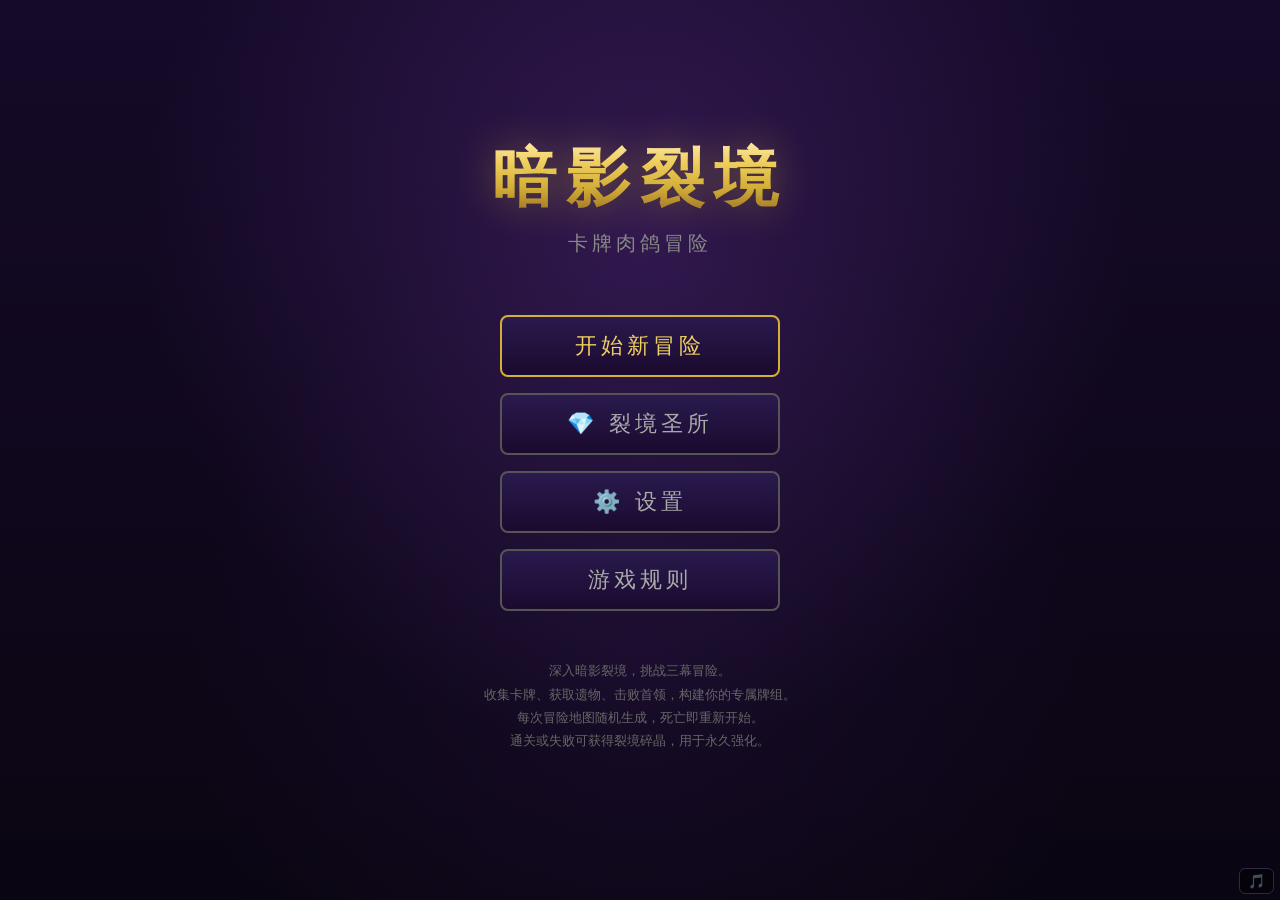
==== index.html @ ceae53a8 "大型扩展：3新英雄+体系卡+16遗物+模式系统+手机横屏+Seedream立绘+SeedAudio BGM - 新增3英雄：盗贼(致命药膏)/德鲁伊(野性印记)/萨满(图腾召唤)，各含起始卡组+专属卡" ====
<!DOCTYPE html>

<html lang="zh-CN">

<head>

<meta charset="UTF-8">

<meta name="viewport" content="width=device-width, initial-scale=1.0, maximum-scale=1.0, user-scalable=no, viewport-fit=cover">

<meta http-equiv="Cache-Control" content="no-cache, no-store, must-revalidate">

<meta http-equiv="Pragma" content="no-cache">

<meta name="description" content="暗影裂境 - 一款基于浏览器的卡牌肉鸽冒险游戏">

<title>暗影裂境 - 卡牌肉鸽冒险</title>

<link rel="stylesheet" href="css/style.css">

</head>

<body>

<div id="game">

  <!-- MENU SCREEN -->

  <div id="screen-menu" class="screen active">

    <div class="menu-title">暗影裂境</div>

    <div class="menu-subtitle">卡牌肉鸽冒险</div>

    <div id="menu-continue-btn" class="menu-btn" style="display:none;" onclick="continueRun()">继续冒险</div>

    <div class="menu-btn" onclick="startNewRun()">开始新冒险</div>

    <div class="menu-btn secondary" onclick="showMetaShop()">💎 裂境圣所</div>

    <div class="menu-btn secondary" onclick="showSettings()">⚙️ 设置</div>

    <div class="menu-btn secondary" onclick="showRules()">游戏规则</div>

    <div class="menu-info">

      深入暗影裂境，挑战三幕冒险。<br>

      收集卡牌、获取遗物、击败首领，构建你的专属牌组。<br>

      每次冒险地图随机生成，死亡即重新开始。<br>

      通关或失败可获得裂境碎晶，用于永久强化。

    </div>

    <div id="menu-stats" style="font-size:11px;color:#555;margin-top:12px;"></div>

  </div>



  <!-- CLASS SELECTION SCREEN -->

  <div id="screen-class-select" class="screen">

    <div class="menu-title class-select-title">选择你的英雄</div>

    <div class="menu-subtitle class-select-subtitle">每个职业拥有专属卡组、技能和卡牌池</div>

    <div class="difficulty-select">

      <span style="color:#888;font-size:13px;margin-right:8px;">难度:</span>

      <div class="difficulty-btn" data-diff="easy" onclick="selectDifficulty('easy')">😊 简单</div>

      <div class="difficulty-btn active" data-diff="normal" onclick="selectDifficulty('normal')">⚔️ 普通</div>

      <div class="difficulty-btn" data-diff="hard" onclick="selectDifficulty('hard')">💀 困难</div>

    </div>

    <div class="difficulty-select" style="margin-top:10px;">

      <span style="color:#888;font-size:13px;margin-right:8px;">模式:</span>

      <div class="difficulty-btn active" data-mode="standard" onclick="selectMode('standard')">🗺️ 标准</div>

      <div class="difficulty-btn" data-mode="endless" onclick="selectMode('endless')">♾️ 无限</div>

      <div class="difficulty-btn" data-mode="sprint" onclick="selectMode('sprint')">⚡ 极速</div>

    </div>

    <div class="class-select-hint">点击职业卡片开始冒险 →</div>

    <div class="class-cards" id="class-cards-container"></div>

    <div class="menu-btn secondary class-select-back" onclick="showScreen('menu')">返回</div>

  </div>



  <!-- MAP SCREEN -->

  <div id="screen-map" class="screen">

    <div class="map-header">

      <div class="map-title" id="map-act-title">第一幕 · 黑暗森林</div>

      <div class="map-stats">

        <div class="map-stat"><span class="icon">❤️</span><span id="map-hp">30/30</span></div>

        <div class="map-stat"><span class="icon">💰</span><span id="map-gold">0</span></div>

        <div class="map-stat"><span class="icon">🃏</span><span id="map-deck">10</span></div>

        <div class="map-stat relic-bar" id="map-relics"></div>

        <div class="menu-btn secondary" style="width:auto;padding:6px 16px;font-size:13px;margin:0;" onclick="viewDeck()">查看牌组</div>

      </div>

    </div>

    <div class="map-container scrollable" id="map-nodes"></div>

  </div>



  <!-- BATTLE SCREEN -->

  <div id="screen-battle" class="screen" onclick="cancelTargeting(event)">

    <div class="battle-top">

      <div class="enemy-area">

        <div class="enemy-info">

          <div class="enemy-portrait" id="enemy-portrait">👹</div>

          <div>

            <div class="enemy-name" id="enemy-name">敌人</div>

            <div class="hp-bar"><div class="hp-fill" id="enemy-hp-fill" style="width:100%"></div><div class="hp-text" id="enemy-hp-text">30/30</div></div>

            <div class="armor-display" id="enemy-armor"></div>

          </div>

        </div>

        <div class="enemy-extra-info">

          <span class="enemy-info-badge" id="enemy-hand-count">🃏 0</span>

          <span class="enemy-info-badge enemy-mana-badge" id="enemy-mana-display">💎 0/0</span>

          <span class="enemy-info-badge enemy-skill-badge" id="enemy-skill-display">⚔️</span>

        </div>

      </div>

      <div style="text-align:right;font-size:13px;color:#aaa;">

        <div id="battle-turn-info">第 1 回合 - 你的回合</div>

        <div id="enemy-intent"></div>

        <div style="margin-top:5px;">

          <button id="stats-toggle" class="battle-ctrl-btn" onclick="toggleBattleStats()">📊 统计</button>
          <button id="ff-toggle" class="battle-ctrl-btn" onclick="toggleFastForward()">⏩ 快进</button>
          <button id="surrender-btn" class="battle-ctrl-btn surrender-btn" onclick="surrenderBattle()">🏳️ 投降</button>

        </div>

        <div id="battle-stats-panel" style="display:none;margin-top:6px;text-align:left;background:rgba(0,0,0,.55);border:1px solid #444;border-radius:8px;padding:8px 12px;font-size:12px;line-height:1.9;color:#ddd;min-width:180px;">

          <div>⚔️ 造成伤害：<b id="stat-dmg-dealt">0</b></div>

          <div>💥 受到伤害：<b id="stat-dmg-taken">0</b></div>

          <div>🃏 打出卡牌：<b id="stat-cards">0</b></div>

          <div>✨ 施放法术：<b id="stat-spells">0</b></div>

          <div>💀 击杀随从：<b id="stat-kills">0</b></div>

        </div>

      </div>

    </div>



    <div class="battle-field">

      <div class="field-row">

        <div class="enemy-minion-area" id="enemy-minions"></div>

      </div>

      <div class="battle-center">

        <button class="end-turn-btn" id="end-turn-btn" onclick="endTurn()">结束回合</button>

      </div>

      <div class="field-row">

        <div class="player-minion-area" id="player-minions"></div>

      </div>

    </div>



    <div class="player-area">

      <div class="player-info">

        <div class="player-portrait" id="player-portrait">🧙</div>

        <div>

          <div class="hp-bar"><div class="hp-fill" id="player-hp-fill" style="width:100%"></div><div class="hp-text" id="player-hp-text">30/30</div></div>

          <div class="armor-display" id="player-armor"></div>

          <div class="weapon-display" id="player-weapon"></div>

        </div>

        <div class="hero-power" id="hero-power" onclick="useHeroPower()" title="英雄技能">⚡</div>

      </div>

      <div class="mana-bar" id="mana-bar"></div>

      <div class="deck-info">

        <div class="deck-pile" onclick="viewDrawPile()"><span class="deck-pile-icon">📚</span><span id="deck-count">0</span></div>

        <div class="deck-pile" onclick="viewDiscardPile()"><span class="deck-pile-icon">🗑️</span><span id="discard-count">0</span></div>

      </div>

    </div>



    <div class="hand-area" id="hand-area"></div>

    <div class="battle-log-toggle" id="battle-log-toggle" onclick="toggleBattleLog()"><span id="log-toggle-text">📜 收起日志</span></div>

    <div class="battle-log scrollable" id="battle-log"></div>

  </div>



  <!-- OVERLAY: REWARD -->

  <div id="overlay-reward" class="overlay">

    <div class="overlay-title" id="reward-title">胜利！选择一张卡牌</div>

    <div class="reward-cards" id="reward-cards"></div>

    <div style="display:flex;gap:15px;">

      <button class="overlay-btn green" onclick="skipReward()">跳过</button>

    </div>

  </div>



  <!-- OVERLAY: SHOP -->

  <div id="overlay-shop" class="overlay">

    <div class="overlay-title">商店</div>

    <div class="shop-layout" id="shop-content"></div>

    <button class="overlay-btn" onclick="closeShop()">离开</button>

  </div>



  <!-- OVERLAY: EVENT -->

  <div id="overlay-event" class="overlay">

    <div class="overlay-title" id="event-title">事件</div>

    <div class="event-body">

      <div class="event-text" id="event-text"></div>

      <div class="event-choices" id="event-choices"></div>

    </div>

  </div>



  <!-- OVERLAY: REST -->

  <div id="overlay-rest" class="overlay">

    <div class="overlay-title">酒馆</div>

    <div style="display:flex;gap:20px;margin-top:20px;flex-wrap:wrap;justify-content:center;">

      <div class="tavern-option" onclick="restHeal()">

        <div style="font-size:48px;">🛏️</div>

        <div style="color:var(--green);font-size:14px;margin-top:8px;">恢复30%生命</div>

      </div>

      <div class="tavern-option" onclick="restUpgrade()">

        <div style="font-size:48px;">⬆️</div>

        <div style="color:var(--gold);font-size:14px;margin-top:8px;">升级一张卡牌</div>

      </div>

      <div class="tavern-option" onclick="restDeleteCard()">

        <div style="font-size:48px;">🗑️</div>

        <div style="color:#ff8866;font-size:14px;margin-top:8px;">删除一张卡牌</div>

      </div>

      <div class="tavern-option" onclick="restChangePower()">

        <div style="font-size:48px;">🔄</div>

        <div style="color:#88ccff;font-size:14px;margin-top:8px;">更换英雄技能</div>

      </div>

    </div>

    <button class="overlay-btn" onclick="closeRest()">离开</button>

  </div>



  <!-- OVERLAY: CARD REWARD (treasure) -->

  <div id="overlay-treasure" class="overlay">

    <div class="overlay-title">宝箱</div>

    <div class="reward-cards" id="treasure-cards"></div>

    <button class="overlay-btn green" onclick="closeTreasure()">收下</button>

  </div>



  <!-- OVERLAY: UPGRADE -->

  <div id="overlay-upgrade" class="overlay">

    <div class="overlay-title">选择要升级的卡牌</div>

    <div id="upgrade-cards" style="display:flex;gap:10px;flex-wrap:wrap;justify-content:center;max-width:800px;"></div>

  </div>



  <!-- OVERLAY: DELETE CARD -->

  <div id="overlay-delete" class="overlay">

    <div class="overlay-title">选择要删除的卡牌</div>

    <div id="delete-cards" style="display:flex;gap:10px;flex-wrap:wrap;justify-content:center;max-width:800px;max-height:55vh;overflow-y:auto;padding:10px;"></div>

    <button class="overlay-btn" onclick="cancelDelete()">取消</button>

  </div>



  <!-- OVERLAY: CHANGE POWER -->

  <div id="overlay-power" class="overlay">

    <div class="overlay-title">选择新的英雄技能</div>

    <div id="power-choices" style="display:flex;gap:20px;flex-wrap:wrap;justify-content:center;max-width:700px;"></div>

    <button class="overlay-btn" onclick="cancelChangePower()">取消</button>

  </div>



  <!-- OVERLAY: DECK VIEW -->

  <div id="overlay-deck" class="overlay">

    <div class="overlay-title" id="deck-view-title">你的牌组</div>

    <div id="deck-view-content" style="display:flex;gap:10px;flex-wrap:wrap;justify-content:center;max-width:900px;max-height:60vh;overflow-y:auto;padding:10px;"></div>

    <button class="overlay-btn" onclick="closeDeckView()">返回</button>

  </div>



  <!-- OVERLAY: SURRENDER CONFIRM -->
  <div id="overlay-surrender" class="overlay">
    <div class="overlay-content" style="max-width:340px;text-align:center;">
      <div style="font-size:32px;margin-bottom:10px;">🏳️</div>
      <div style="font-size:18px;font-weight:bold;margin-bottom:8px;">确认投降？</div>
      <div style="font-size:13px;color:#aaa;margin-bottom:16px;line-height:1.6;">投降将结束本次冒险，<br>你将获得部分裂境碎晶作为奖励。</div>
      <div style="display:flex;gap:10px;justify-content:center;">
        <button class="overlay-btn" style="flex:1;padding:10px;" onclick="hideOverlay('overlay-surrender')">取消</button>
        <button class="overlay-btn green" style="flex:1;padding:10px;background:#c0392b;" onclick="confirmSurrender()">确认投降</button>
      </div>
    </div>
  </div>

  <!-- OVERLAY: GAME OVER -->

  <div id="overlay-gameover" class="overlay">

    <div class="overlay-title" style="color:var(--red);">你失败了</div>

    <div id="gameover-info" style="font-size:15px;color:#aaa;margin-bottom:20px;"></div>

    <button class="overlay-btn" onclick="returnToMenu()">返回主菜单</button>

  </div>



  <!-- OVERLAY: VICTORY -->

  <div id="overlay-victory" class="overlay">

    <div class="overlay-title" style="color:var(--gold);">胜利！</div>

    <div id="victory-info" style="font-size:16px;color:#aaa;margin-bottom:20px;">你征服了暗影裂境！</div>

    <button class="overlay-btn green" onclick="returnToMenu()">返回主菜单</button>

  </div>



  <!-- OVERLAY: RULES -->

  <div id="overlay-rules" class="overlay">

    <div class="overlay-title">游戏规则</div>

    <div style="max-width:600px;font-size:14px;line-height:1.8;color:#ccc;padding:20px;">

      <b style="color:var(--gold);">基本玩法</b><br>

      每回合获得法力水晶（第1回合1个，每回合+1，上限10）。使用法力打出卡牌。<br><br>

      <b style="color:var(--gold);">卡牌类型</b><br>

      <b>随从</b>：有攻击力和生命值，打出后下回合可攻击。<br>

      <b>法术</b>：立即产生效果（伤害、治疗、抽牌等）。<br>

      <b>武器</b>：装备后英雄可攻击，有耐久度。<br><br>

      <b style="color:var(--gold);">战斗</b><br>

      随从可攻击敌方随从或敌方英雄。有嘲讽时必须先攻击嘲讽随从。<br>

      冲锋随从打出即可攻击。圣盾抵消一次伤害。亡语在随从死亡时触发。<br><br>

      <b style="color:var(--gold);">高级机制</b><br>

      <b>⚡进化</b>：随从头上的金色按钮，点击+2/+2并触发进化效果，每场限2次。<br>

      <b>💫复生</b>：被击败后以部分生命复活一次。<br>

      <b>🔍发现</b>：从3张候选中选择1张加入手牌。<br>

      <b>🔁回响</b>：打出后回手，本回合可再打一次。<br>

      <b>⛓️连锁</b>：本回合第N张打出时触发额外效果。<br>

      <b>📈魔力增幅</b>：每用一张法术，此牌费用-1。<br><br>

      <b style="color:var(--gold);">冒险模式</b><br>

      三幕冒险，每幕有随机分支路径。节点类型：普通战斗、精英战、商店、事件、休息、宝箱、首领。<br>

      击败敌人获得卡牌奖励和金币。商店购买卡牌和遗物。遗物提供被动加成。<br>

      生命值不会在战斗间完全恢复，合理规划路线！<br><br>

      <b style="color:var(--gold);">开局祝福</b><br>

      选择职业后，从3个随机祝福中选1个（金币、生命、遗物、卡牌等）。<br><br>

      <b style="color:var(--gold);">裂境圣所（局外肉鸽）</b><br>

      每次冒险结束（胜利或失败）都会获得裂境碎晶。<br>

      在主菜单进入裂境圣所，用碎晶购买永久升级：生命强化、初始金币、初始护甲、先手抽牌、初始遗物、法力涌动、英雄觉醒等。<br>

      升级在每次新冒险中自动生效！<br><br>

      <b style="color:var(--gold);">背景音乐</b><br>

      点击左上角🎵按钮开关背景音乐。

    </div>

    <button class="overlay-btn" onclick="closeRules()">返回</button>

  </div>



  <!-- OVERLAY: SETTINGS -->

  <div id="overlay-settings" class="overlay">

    <div class="overlay-title">设置</div>

    <div style="display:flex;flex-direction:column;align-items:center;min-width:300px;">

      <div class="settings-row">

        <div>

          <div class="settings-label">🎵 背景音乐</div>

          <div class="settings-desc">开启或关闭背景音乐</div>

        </div>

        <div class="settings-toggle" id="setting-music" onclick="toggleSetting('music')"></div>

      </div>

      <div class="settings-row">

        <div>

          <div class="settings-label">🔊 音效</div>

          <div class="settings-desc">按钮和战斗音效</div>

        </div>

        <div class="settings-toggle" id="setting-sfx" onclick="toggleSetting('sfx')"></div>

      </div>

      <div class="settings-row">

        <div>

          <div class="settings-label">✨ 战斗动画</div>

          <div class="settings-desc">显示攻击和法术动画</div>

        </div>

        <div class="settings-toggle on" id="setting-animations" onclick="toggleSetting('animations')"></div>

      </div>

      <div class="settings-row">

        <div>

          <div class="settings-label">💬 自动战斗日志</div>

          <div class="settings-desc">战斗时自动展开日志</div>

        </div>

        <div class="settings-toggle" id="setting-autolog" onclick="toggleSetting('autolog')"></div>

      </div>

      <div class="settings-row">

        <div>

          <div class="settings-label">🔄 重置进度</div>

          <div class="settings-desc">清除所有局外进度和碎晶</div>

        </div>

        <button class="overlay-btn" style="padding:4px 12px;font-size:12px;min-height:28px;background:#c0303a;border-color:#c0303a;" onclick="resetMetaProgress()">重置</button>

      </div>

      <div class="settings-row">

        <div>

          <div class="settings-label">📖 新手教程</div>

          <div class="settings-desc">重新查看游戏操作指南</div>

        </div>

        <button class="overlay-btn" style="padding:4px 12px;font-size:12px;min-height:28px;" onclick="closeSettings(); showTutorial()">查看</button>

      </div>

      <div style="margin-top:16px;padding:10px;background:rgba(0,0,0,0.3);border-radius:8px;font-size:12px;color:#888;line-height:1.6;">

        <div style="color:var(--gold);margin-bottom:4px;">操作提示</div>

        <div>· 长按/右键卡牌或随从 → 查看详情</div>

        <div>· 点击遗物图标 → 查看遗物效果</div>

        <div>· 📚 查看抽牌堆 · 🗑️ 查看弃牌堆</div>

      </div>

    </div>

    <button class="overlay-btn" onclick="closeSettings()">返回</button>

  </div>



  <div id="card-tooltip" class="card-tooltip"></div>



  <!-- OVERLAY: INITIAL REWARD (开局奖励) -->

  <div id="overlay-initial-reward" class="overlay">

    <div class="overlay-title">开局祝福</div>

    <div style="font-size:14px;color:#aaa;margin-bottom:16px;">冒险开始前，选择一份祝福</div>

    <div id="initial-reward-choices" style="display:flex;gap:16px;flex-wrap:wrap;justify-content:center;max-width:800px;"></div>

  </div>



  <!-- OVERLAY: META SHOP (局外肉鸽) -->

  <div id="overlay-meta-shop" class="overlay">

    <div class="overlay-title">裂境圣所</div>

    <div style="display:flex;align-items:center;gap:12px;margin-bottom:16px;">

      <span style="font-size:18px;">💎</span>

      <span style="color:var(--gold);font-size:18px;font-weight:bold;" id="meta-shards">0</span>

      <span style="color:#888;font-size:13px;">裂境碎晶</span>

    </div>

    <div id="meta-upgrades" style="display:flex;flex-direction:column;gap:10px;max-width:600px;max-height:55vh;overflow-y:auto;padding:10px;"></div>

    <button class="overlay-btn" onclick="closeMetaShop()">返回</button>

  </div>



  <!-- Music toggle button -->

  <div id="music-toggle" onclick="toggleMusic()" style="position:fixed;bottom:6px;right:6px;z-index:200;cursor:pointer;background:rgba(0,0,0,0.6);border:1px solid var(--border);border-radius:6px;padding:4px 8px;font-size:14px;color:#ffd700;touch-action:manipulation;opacity:0.7;transition:opacity 0.2s;" onmouseenter="this.style.opacity=1" onmouseleave="this.style.opacity=0.7">🎵</div>



  <!-- Card detail popup -->

  <div id="card-detail-overlay" class="overlay" style="z-index:400;" onclick="closeCardDetail(event)">

    <div id="card-detail-content" style="background:#1a1a2e;border:1px solid var(--gold);border-radius:10px;padding:20px;max-width:340px;max-height:80vh;overflow-y:auto;cursor:default;" onclick="event.stopPropagation()">

      <div id="card-detail-inner"></div>

      <button class="overlay-btn" style="margin-top:12px;" onclick="closeCardDetail()">关闭</button>

    </div>

  </div>



  <!-- Tutorial overlay -->

  <div id="overlay-tutorial" class="overlay" style="z-index:450;">

    <div style="background:#1a1a2e;border:1px solid var(--gold);border-radius:12px;padding:24px;max-width:480px;text-align:center;">

      <div id="tutorial-step-indicator" style="font-size:12px;color:#666;margin-bottom:8px;"></div>

      <div id="tutorial-icon" style="font-size:48px;margin-bottom:12px;"></div>

      <div id="tutorial-title" style="font-size:18px;color:var(--gold);font-weight:bold;margin-bottom:10px;"></div>

      <div id="tutorial-text" style="font-size:14px;color:#ccc;line-height:1.7;margin-bottom:20px;white-space:pre-line;"></div>

      <div style="display:flex;gap:10px;justify-content:center;">

        <button class="overlay-btn" style="background:#333;border-color:#555;font-size:13px;padding:6px 16px;min-height:36px;" onclick="skipTutorial()">跳过教程</button>

        <button class="overlay-btn green" id="tutorial-next-btn" style="font-size:13px;padding:6px 20px;min-height:36px;" onclick="nextTutorialStep()">下一步</button>

      </div>

    </div>

  </div>

</div>



<script src="js/data.js"></script>

<script src="js/state.js"></script>

<script src="js/render-ui.js"></script>

<script src="js/battle.js"></script>

<script src="js/mechanics.js"></script>

<script src="js/enemy-ai.js"></script>

<script src="js/render-battle.js"></script>

<script src="js/targeting.js"></script>

<script src="js/battle-misc.js"></script>

<script src="js/shop.js"></script>

<script src="js/events.js"></script>

<script src="js/meta.js"></script>

</body>

</html>
---- css/style.css ----
* { margin: 0; padding: 0; box-sizing: border-box; }

:root {

  --gold: #d4af37;

  --gold-light: #f0d060;

  --dark-bg: #0a0a12;

  --card-bg: #1a1a2e;

  --purple: #5b2c8e;

  --red: #c0392b;

  --blue: #2980b9;

  --green: #27ae60;

  --orange: #e67e22;

  --border: #3a3a5c;

  --mana: #3080ff;

  --hp: #e02020;

}

html {

  width: 100%;

  height: 100%;

  height: 100dvh;

  overflow: hidden;

  -webkit-text-size-adjust: 100%;

  -webkit-tap-highlight-color: transparent;

}

body {

  background: radial-gradient(ellipse at center, #1a0a2e 0%, #0a0a12 70%);

  color: #e0e0e0;

  font-family: 'Microsoft YaHei', 'Segoe UI', sans-serif;

  margin: 0;

  padding: 0;

  width: 100%;

  height: 100%;

  height: 100dvh;

  -webkit-tap-highlight-color: transparent;

  -webkit-touch-callout: none;

  overflow: hidden;

  position: fixed;

  top: 0;

  left: 0;

  right: 0;

  bottom: 0;

}

#game {

  position: relative;

  width: 100%;

  height: 100%;

  height: 100dvh;

  overflow: hidden;

}

.screen {

  position: absolute;

  top: 0;

  left: 0;

  width: 100%;

  height: 100%;

  height: 100dvh;

  display: none;

  overflow-y: auto;

  overflow-x: hidden;

  -webkit-overflow-scrolling: touch;

  touch-action: pan-y;

  -webkit-transform: translateZ(0);

  transform: translateZ(0);

}

.screen.active { display: block; }



/* Screens that use flex layout */

#screen-menu { display: none; flex-direction: column; justify-content: center; align-items: center; overflow: hidden; }

#screen-menu.active { display: flex; }

#screen-battle { display: none; flex-direction: column; overflow: hidden; }

#screen-battle.active { display: flex; }

#screen-map { display: none; flex-direction: column; overflow: hidden; }

#screen-map.active { display: flex; }



/* Clickable elements - ensure they work on mobile */

.class-card, .menu-btn, .map-node, .overlay-btn, .deck-pile, .hero-power,

.end-turn-btn, .shop-buy-btn, .event-choice-btn, .tavern-option, .reward-type-card,

.card, .minion, .player-portrait, .enemy-portrait {

  cursor: pointer;

  -webkit-tap-highlight-color: rgba(212,175,55,0.2);

  touch-action: manipulation;

}



/* === MAIN MENU === */

#screen-menu {

  justify-content: center; align-items: center;

  background:
    linear-gradient(rgba(10,5,18,0.72), rgba(10,5,18,0.88)),
    url('assets/title-bg.jpg') center/cover no-repeat,
    radial-gradient(ellipse at 50% 30%, #2a1050 0%, #0a0a12 60%);

}

.menu-title {

  font-size: 64px; font-weight: bold; text-align: center;

  background: linear-gradient(180deg, var(--gold-light), var(--gold), #8a6020);

  -webkit-background-clip: text; -webkit-text-fill-color: transparent;

  text-shadow: 0 0 40px rgba(212,175,55,0.3);

  margin-bottom: 8px; letter-spacing: 8px;

}

.menu-subtitle { font-size: 20px; color: #888; text-align: center; margin-bottom: 50px; letter-spacing: 4px; }

.menu-btn {

  padding: 14px 60px; font-size: 22px; cursor: pointer;

  background: linear-gradient(180deg, #2a1a4e, #1a0a2e);

  border: 2px solid var(--gold); color: var(--gold-light);

  border-radius: 8px; margin: 8px auto; width: 280px; text-align: center;

  transition: all 0.2s; letter-spacing: 4px;

}

.menu-btn:hover { background: linear-gradient(180deg, #3a2a6e, #2a1a4e); box-shadow: 0 0 20px rgba(212,175,55,0.4); transform: translateY(-2px); }

.menu-btn.secondary { border-color: #555; color: #aaa; }

.menu-info { margin-top: 40px; color: #666; font-size: 13px; text-align: center; max-width: 500px; line-height: 1.8; }



/* === MAP SCREEN === */

#screen-map { background: radial-gradient(ellipse at 50% 30%, #1a1030 0%, #0a0a12 70%); }

.map-header {

  display: flex; justify-content: space-between; align-items: center;

  padding: 10px 30px; background: rgba(0,0,0,0.5);

  border-bottom: 2px solid var(--border);

}

.map-title { font-size: 22px; color: var(--gold); letter-spacing: 3px; }

.map-stats { display: flex; gap: 20px; font-size: 14px; }

.map-stat { display: flex; align-items: center; gap: 6px; }

.map-stat .icon { font-size: 18px; }

.map-container {

  flex: 1; overflow-y: auto; padding: 30px; display: flex;

  flex-direction: column-reverse; align-items: center;

  -webkit-overflow-scrolling: touch;

  touch-action: pan-y;

}

#map-nodes { position: relative; padding: 10px 0; }

.map-row {

  display: flex; gap: 20px; margin-bottom: 30px; position: relative; justify-content: center;

}

.map-node {

  width: 70px; height: 70px; border-radius: 50%;

  display: flex; align-items: center; justify-content: center;

  cursor: pointer; transition: all 0.3s; position: relative;

  border: 3px solid #444; background: #1a1a2e; font-size: 28px;

}

.map-node.available { border-color: var(--gold); box-shadow: 0 0 20px rgba(212,175,55,0.5); animation: pulse 2s infinite; }

.map-node.completed { border-color: #444; opacity: 0.4; }

.map-node.locked { border-color: #222; opacity: 0.3; cursor: not-allowed; }

.map-node.boss { width: 90px; height: 90px; border-color: var(--red); font-size: 36px; }

.map-node.boss.available { box-shadow: 0 0 30px rgba(192,57,43,0.6); }

@keyframes pulse { 0%,100% { box-shadow: 0 0 20px rgba(212,175,55,0.5); } 50% { box-shadow: 0 0 35px rgba(212,175,55,0.8); } }

@keyframes pulseText { 0%,100% { opacity: 0.6; } 50% { opacity: 1; } }

.map-connector {

  position: absolute; width: 2px; background: #333; top: -30px; left: 50%;

  transform-origin: top center; height: 30px;

}

.map-node-label { position: absolute; bottom: -22px; font-size: 11px; white-space: nowrap; color: #888; }




/* Battle control buttons */
.battle-ctrl-btn {
  font-size: 11px;
  padding: 3px 10px;
  border: 1px solid #555;
  border-radius: 6px;
  background: rgba(0,0,0,.4);
  color: #ccc;
  cursor: pointer;
  margin-left: 4px;
  transition: all 0.2s;
}
.battle-ctrl-btn:hover { border-color: #888; color: #fff; background: rgba(0,0,0,.6); }
.battle-ctrl-btn.active { border-color: #ffd700; color: #ffd700; background: rgba(212,175,55,.15); }
.surrender-btn:hover { border-color: #e74c3c; color: #e74c3c; }


/* Fast-forward: speed up all animations */
html.fast-forward *,
html.fast-forward *::before,
html.fast-forward *::after {
  animation-duration: 0.25s !important;
  transition-duration: 0.15s !important;
}

/* === BATTLE SCREEN === */

#screen-battle { background: linear-gradient(180deg, #1a0a2e 0%, #0a0a12 100%); }

.battle-top {

  display: flex; justify-content: space-between; align-items: flex-start;

  padding: 8px 20px; background: rgba(0,0,0,0.4);

}

.enemy-area {

  display: flex; flex-direction: column; align-items: center; gap: 8px; padding: 10px;

}

.enemy-info { display: flex; align-items: center; gap: 12px; }

.enemy-portrait {

  width: 70px; height: 70px; border-radius: 50%; border: 3px solid var(--red);

  display: flex; align-items: center; justify-content: center; font-size: 32px;

  background: #1a0a1e; position: relative;

}

.enemy-name { font-size: 16px; color: #e0a0a0; }

.hp-bar {

  width: 120px; height: 22px; background: #200; border: 2px solid #400;

  border-radius: 4px; position: relative; overflow: hidden;

}

.hp-fill { height: 100%; background: linear-gradient(180deg, #e04040, #a02020); transition: width 0.3s; }

.hp-text { position: absolute; top: 0; left: 0; width: 100%; height: 100%; display: flex; align-items: center; justify-content: center; font-size: 13px; font-weight: bold; }

.armor-display { color: #ccc; font-size: 14px; }

.enemy-extra-info { display: flex; gap: 8px; align-items: center; }

.enemy-info-badge {

  background: rgba(0,0,0,0.5); border: 1px solid #444; border-radius: 12px;

  padding: 3px 10px; font-size: 13px; color: #ccc; white-space: nowrap;

}

.enemy-mana-badge { color: #60c0ff; }

.enemy-skill-badge { color: #ffcc40; cursor: help; }

.battle-field {

  flex: 1; display: flex; flex-direction: column; justify-content: space-between;

  padding: 10px 20px; min-height: 0;

}

.field-row { display: flex; justify-content: center; align-items: center; gap: 8px; min-height: 130px; padding: 5px; }

.enemy-minion-area, .player-minion-area {

  display: flex; gap: 8px; justify-content: center; align-items: center;

  min-height: 130px; flex-wrap: wrap;

}

.battle-center {

  display: flex; justify-content: center; align-items: center; gap: 4px;

  border-top: 1px solid var(--border); border-bottom: 1px solid var(--border);

  padding: 4px; background: rgba(0,0,0,0.2);

}

.end-turn-btn {

  padding: 10px 24px; background: linear-gradient(180deg, #d04020, #a02010);

  border: 2px solid var(--gold); color: white; border-radius: 8px;

  font-size: 16px; cursor: pointer; font-weight: bold; letter-spacing: 2px;

  transition: all 0.2s;

}

.end-turn-btn:hover { transform: scale(1.05); box-shadow: 0 0 15px rgba(192,57,43,0.5); }

.end-turn-btn:disabled { opacity: 0.4; cursor: not-allowed; filter: grayscale(0.6); }

.end-turn-btn.enemy-turn { background: linear-gradient(180deg, #4a3a6e, #2a1a4e); border-color: #555; color: #888; cursor: default; opacity: 0.6; }

.end-turn-btn.enemy-turn:hover { transform: none; box-shadow: none; }

.player-area {

  display: flex; justify-content: space-between; align-items: center;

  padding: 8px 20px; background: rgba(0,0,0,0.4);

}

.player-info { display: flex; align-items: center; gap: 12px; }

.player-portrait {

  width: 60px; height: 60px; border-radius: 50%; border: 3px solid var(--blue);

  display: flex; align-items: center; justify-content: center; font-size: 28px;

  background: #0a1a2e;

}

.hero-power {

  width: 44px; height: 44px; border-radius: 50%; border: 2px solid var(--gold);

  display: flex; align-items: center; justify-content: center; font-size: 20px;

  cursor: pointer; background: #2a1a4e; transition: all 0.2s;

}

.hero-power:hover { box-shadow: 0 0 12px rgba(212,175,55,0.5); }

.hero-power.used { opacity: 0.4; cursor: not-allowed; }

.hero-power.disabled { opacity: 0.3; cursor: not-allowed; }

.weapon-display { font-size: 13px; color: var(--orange); display: flex; flex-direction: column; align-items: center; }



/* === CARDS === */

.card {

  width: 110px; height: 160px; border-radius: 8px; position: relative;

  cursor: pointer; transition: all 0.2s; flex-shrink: 0;

  display: flex; flex-direction: column; overflow: hidden;

}

.card.in-hand { transform-origin: bottom center; }

.card.in-hand:hover { transform: translateY(-20px) scale(1.08); z-index: 100; }

.card.playable { box-shadow: 0 0 12px rgba(42,128,255,0.4); }

.card.unplayable { opacity: 0.6; }

.card-minion { background: linear-gradient(180deg, #2a1a4e, #1a1a2e); border: 2px solid #6a4aaa; }

.card-spell { background: linear-gradient(180deg, #1a2a4e, #1a1a2e); border: 2px solid #4a7aba; }

.card-weapon { background: linear-gradient(180deg, #4a2a1e, #1a1a2e); border: 2px solid #aa6a3a; }

.card-cost {

  position: absolute; top: 4px; left: 4px; width: 28px; height: 28px;

  border-radius: 50%; background: var(--mana); border: 2px solid #1080dd;

  display: flex; align-items: center; justify-content: center;

  font-size: 16px; font-weight: bold; color: white; z-index: 3;

}

.card-cost.reduced { background: #20a040; border-color: #10dd30; }

.card-name {

  text-align: center; font-size: 11px; font-weight: bold; padding: 2px 4px;

  color: var(--gold-light); margin-top: 32px; line-height: 1.2; flex-shrink: 0;

  border-bottom: 1px solid rgba(255,255,255,0.1);

}

.card-art {

  flex: 1; display: flex; align-items: center; justify-content: center;

  font-size: 36px; background: rgba(0,0,0,0.3);

}

.card-text {

  font-size: 9px; padding: 3px 4px; text-align: center; color: #ccc;

  line-height: 1.2; flex-shrink: 0; min-height: 32px; display: flex;

  align-items: center; justify-content: center;

}

.card-stats {

  display: flex; justify-content: space-between; padding: 2px 6px;

  font-size: 14px; font-weight: bold; flex-shrink: 0;

}

.card-attack { color: var(--orange); }

.card-hp { color: #e04040; }

.card-hp.damaged { color: #e04040; }

.card-hp.buffed { color: #20a040; }

.card-rarity { position: absolute; top: 4px; right: 4px; width: 14px; height: 14px; border-radius: 50%; }

.rarity-common { background: #888; }

.rarity-rare { background: #4488ff; }

.rarity-epic { background: #aa44ee; }

.rarity-legendary { background: var(--orange); box-shadow: 0 0 8px rgba(230,126,34,0.6); }



/* Minion on board */

.minion {

  width: 80px; height: 100px; border-radius: 8px; position: relative;

  cursor: pointer; transition: all 0.2s;

  background: linear-gradient(180deg, #2a1a4e, #1a1a2e); border: 2px solid #6a4aaa;

  display: flex; flex-direction: column; overflow: hidden; flex-shrink: 0;

}

.minion.can-attack { box-shadow: 0 0 10px rgba(42,128,255,0.4); }

.minion.taunt { border-color: #20a040; }

.minion.divine-shield { border-color: var(--gold); box-shadow: 0 0 8px rgba(212,175,55,0.5); }

.minion.frozen { filter: brightness(0.6) hue-rotate(180deg); }

.minion.exhausted { filter: brightness(0.7); }

.minion:hover { transform: translateY(-5px); z-index: 50; }

.minion-target { animation: target-glow 1s infinite; cursor: pointer; }

.player-portrait.can-attack { box-shadow: 0 0 12px rgba(42,128,255,0.5); cursor: pointer; animation: pulse 2s infinite; }

.enemy-portrait.minion-target, .enemy-info.minion-target { animation: target-glow 1s infinite; cursor: pointer; }

.enemy-portrait.minion-target { border-color: #ff4040; }

@keyframes target-glow { 0%,100% { box-shadow: 0 0 10px rgba(255,50,50,0.5); } 50% { box-shadow: 0 0 25px rgba(255,50,50,0.8); } }

.minion-art { flex: 1; display: flex; align-items: center; justify-content: center; font-size: 28px; }

.minion-stats { display: flex; justify-content: space-between; padding: 2px 6px; font-size: 14px; font-weight: bold; }

.minion-buffs { position: absolute; top: -8px; right: -8px; display: flex; flex-direction: column; gap: 2px; }

.buff-icon { width: 20px; height: 20px; border-radius: 50%; display: flex; align-items: center; justify-content: center; font-size: 10px; border: 1px solid; }

.buff-taunt { background: #1a6e20; border-color: #30c040; }

.buff-divine { background: #6e6e1a; border-color: var(--gold); }

.buff-frozen { background: #1a4e6e; border-color: #40c0e0; }

.buff-windfury { background: #4e1a6e; border-color: #c040e0; }

.buff-evolved { background: #1a4e4e; border-color: #40e0d0; }

.buff-rebirth { background: #6e1a4e; border-color: #e040c0; }

/* 进化按钮（影之诗） */
.evolve-btn {
  position: absolute; bottom: 2px; left: 50%; transform: translateX(-50%);
  background: linear-gradient(180deg, #ffd700, #b8860b);
  color: #1a1a2e; font-size: 10px; font-weight: bold;
  padding: 1px 8px; border-radius: 8px; border: 1px solid #ffe066;
  cursor: pointer; z-index: 30; box-shadow: 0 0 8px rgba(255,215,0,0.5);
  white-space: nowrap;
}
.evolve-btn:hover { transform: translateX(-50%) scale(1.1); background: linear-gradient(180deg, #fff0a0, #ffd700); }
.minion.evolved { border-color: #40e0d0; box-shadow: 0 0 12px rgba(64,224,208,0.6); }
.minion.rebirth-ready { border-style: dashed; }



/* Hand area */

.hand-area {

  display: flex; justify-content: center; align-items: flex-end; gap: 4px;

  padding: 0 10px 5px; min-height: 165px; overflow: hidden;

}

.hand-area .card { margin: 0 -15px; }

.deck-info { display: flex; gap: 10px; align-items: center; font-size: 13px; color: #aaa; padding: 0 10px; position: relative; z-index: 100; }

.deck-pile { display: flex; align-items: center; gap: 4px; cursor: pointer; padding: 4px 10px; border-radius: 6px; background: rgba(0,0,0,0.45); border: 1px solid var(--border); transition: all 0.15s; }

.deck-pile:hover { background: rgba(30,30,70,0.75); border-color: var(--gold); transform: translateY(-1px); }

.deck-pile-icon { font-size: 20px; }



/* Mana crystals */

.mana-bar { display: flex; gap: 3px; align-items: center; }

.mana-crystal {

  width: 18px; height: 20px; background: #0a3a8e; border: 1px solid #3080ff;

  clip-path: polygon(50% 0, 100% 25%, 100% 75%, 50% 100%, 0 75%, 0 25%);

}

.mana-crystal.full { background: var(--mana); box-shadow: 0 0 4px rgba(48,128,255,0.5); }

.mana-crystal.empty { background: #0a1830; border-color: #203040; }



/* === OVERLAY SCREENS === */

.overlay {

  position: absolute; top: 0; left: 0; width: 100%; height: 100%;

  background: rgba(0,0,0,0.85); display: none; justify-content: center;

  align-items: center; z-index: 200; flex-direction: column;

}

.overlay.active { display: flex; }

.overlay-title { font-size: 28px; color: var(--gold); margin-bottom: 20px; letter-spacing: 4px; }

.reward-cards { display: flex; gap: 20px; }

.reward-card-wrapper { cursor: pointer; transition: all 0.2s; }

.reward-card-wrapper:hover { transform: translateY(-10px); }

.overlay-btn {

  padding: 10px 30px; margin-top: 25px; background: linear-gradient(180deg, #2a1a4e, #1a0a2e);

  border: 2px solid var(--gold); color: var(--gold-light); border-radius: 8px;

  font-size: 16px; cursor: pointer; letter-spacing: 2px; transition: all 0.2s;

}

.overlay-btn:hover { box-shadow: 0 0 15px rgba(212,175,55,0.4); }

.overlay-btn.green { border-color: var(--green); color: #80e080; }



/* Tavern */

.tavern-option {

  text-align: center; cursor: pointer; padding: 16px 12px;

  border: 2px solid var(--border); border-radius: 10px;

  background: rgba(0,0,0,0.3); transition: all 0.2s; min-width: 100px;

}

.tavern-option:hover { border-color: var(--gold); background: rgba(212,175,55,0.1); transform: translateY(-4px); }



/* Shop */

.shop-layout { display: flex; gap: 30px; max-width: 900px; }

.shop-section { display: flex; flex-direction: column; align-items: center; gap: 10px; }

.shop-section-title { font-size: 16px; color: var(--gold); margin-bottom: 5px; }

.shop-item { display: flex; flex-direction: column; align-items: center; gap: 5px; }

.shop-price { font-size: 14px; color: var(--gold); }

.shop-buy-btn { padding: 4px 16px; font-size: 12px; border: 1px solid var(--gold); background: transparent; color: var(--gold); border-radius: 4px; cursor: pointer; }

.shop-buy-btn:hover { background: rgba(212,175,55,0.2); }

.shop-buy-btn:disabled { opacity: 0.4; cursor: not-allowed; }



/* Event */

.event-body { max-width: 600px; text-align: center; }

.event-text { font-size: 15px; line-height: 1.8; margin-bottom: 20px; color: #ccc; }

.event-choices { display: flex; flex-direction: column; gap: 10px; }

.event-choice-btn {

  padding: 10px 30px; background: linear-gradient(180deg, #2a1a4e, #1a0a2e);

  border: 1px solid var(--border); color: #ddd; border-radius: 6px;

  font-size: 14px; cursor: pointer; transition: all 0.2s; text-align: center;

}

.event-choice-btn:hover { border-color: var(--gold); color: var(--gold-light); }



/* Relics */

.relic-bar { display: flex; gap: 6px; align-items: center; }

.relic-icon { font-size: 16px; cursor: help; position: relative; }

.relic-tooltip {

  position: absolute; top: 100%; left: 50%; transform: translateX(-50%);

  margin-top: 6px;

  background: #1a1a2e; border: 1px solid var(--gold); padding: 8px 12px;

  border-radius: 6px; font-size: 12px; white-space: nowrap; display: none;

  z-index: 300; color: #ddd; max-width: 200px; white-space: normal; text-align: center;

}

.relic-icon:hover .relic-tooltip { display: block; }



/* Animations */

@keyframes shake { 0%,100% { transform: translateX(0); } 25% { transform: translateX(-5px); } 75% { transform: translateX(5px); } }

.shake { animation: shake 0.3s; }

@keyframes flash-red { 0%,100% { filter: none; } 50% { filter: brightness(1.5) sepia(1) hue-rotate(-50deg); } }

.flash-damage { animation: flash-red 0.3s; }

@keyframes flash-green { 0%,100% { filter: none; } 50% { filter: brightness(1.5) sepia(1) hue-rotate(60deg); } }

.flash-heal { animation: flash-green 0.3s; }

@keyframes float-up { 0% { opacity: 1; transform: translateY(0); } 100% { opacity: 0; transform: translateY(-50px); } }

.float-text {

  position: absolute; font-size: 24px; font-weight: bold; pointer-events: none;

  z-index: 500; animation: float-up 1s forwards;

}

.float-damage { color: #ff4040; text-shadow: 0 0 8px rgba(255,64,64,0.8); }

.float-heal { color: #40ff40; text-shadow: 0 0 8px rgba(64,255,64,0.8); }

/* === BATTLE ANIMATIONS === */

@keyframes attack-lunge-right {
  0% { transform: translateX(0); }
  40% { transform: translateX(30px) scale(1.05); }
  100% { transform: translateX(0); }
}

@keyframes attack-lunge-left {
  0% { transform: translateX(0); }
  40% { transform: translateX(-30px) scale(1.05); }
  100% { transform: translateX(0); }
}

.attack-right { animation: attack-lunge-right 0.35s ease-out; }
.attack-left { animation: attack-lunge-left 0.35s ease-out; }

@keyframes death-fade {
  0% { opacity: 1; transform: scale(1); filter: brightness(1); }
  50% { opacity: 0.7; transform: scale(0.9); filter: brightness(1.5) grayscale(0.5); }
  100% { opacity: 0; transform: scale(0.5) rotate(5deg); filter: brightness(2) grayscale(1); }
}

.dying { animation: death-fade 0.4s ease-in forwards; pointer-events: none; }

@keyframes card-play-pop {
  0% { transform: scale(0.8) translateY(20px); opacity: 0.5; }
  50% { transform: scale(1.1) translateY(-5px); opacity: 1; }
  100% { transform: scale(1) translateY(0); opacity: 1; }
}

.card-just-played { animation: card-play-pop 0.3s ease-out; }

@keyframes minion-summon {
  0% { transform: scale(0) translateY(20px); opacity: 0; }
  60% { transform: scale(1.15) translateY(-3px); opacity: 1; }
  100% { transform: scale(1) translateY(0); opacity: 1; }
}

.minion-just-summoned { animation: minion-summon 0.35s cubic-bezier(0.34, 1.56, 0.64, 1); }

@keyframes hero-power-glow {
  0%, 100% { box-shadow: 0 0 0 rgba(255,215,0,0); }
  50% { box-shadow: 0 0 20px rgba(255,215,0,0.6); }
}

.hero-power-used { animation: hero-power-glow 0.5s ease-out; }



/* Utility */

.hidden { display: none !important; }

.battle-log-toggle {

  position: absolute; top: 50%; right: 6px; transform: translateY(-50%); z-index: 60;

  padding: 4px 8px; font-size: 11px; cursor: pointer; user-select: none;

  background: rgba(0,0,0,0.8); border: 1px solid var(--border); border-radius: 6px;

  color: #ffd700; white-space: nowrap; display: flex; align-items: center; gap: 4px;

  transition: all 0.15s; max-height: 28px; writing-mode: vertical-rl; text-orientation: upright;

}

.battle-log-toggle:hover { background: rgba(25,25,55,0.95); border-color: var(--gold); }





.battle-log {

  position: absolute; top: 50%; right: 36px; transform: translateY(-50%); width: 240px; max-height: 200px;

  overflow-y: auto; font-size: 12px; color: #ccc; padding: 6px;

  background: rgba(0,0,0,0.9); border-radius: 6px; border: 1px solid var(--border);

  z-index: 59; max-height: 45vh;

}

.battle-log.closed { display: none; }

.battle-log-entry { margin-bottom: 3px; line-height: 1.4; padding: 2px 4px; border-radius: 3px; }

.battle-log-entry.log-player { color: #7ec8e3; }

.battle-log-entry.log-enemy { color: #ff8888; background: rgba(255,50,50,0.08); }

.battle-log-entry.log-system { color: #ffd700; font-style: italic; }

.battle-log-entry.log-damage { color: #ff6464; }

.battle-log-entry.log-heal { color: #66ff66; }



/* Tooltip */

.card-tooltip {

  position: fixed; z-index: 500; background: #1a1a2e; border: 1px solid var(--gold);

  padding: 8px; border-radius: 6px; font-size: 12px; max-width: 220px;

  display: none; pointer-events: none;

}

.scrollable { overflow-y: auto; }

.scrollable::-webkit-scrollbar { width: 6px; }

.scrollable::-webkit-scrollbar-track { background: rgba(0,0,0,0.3); }

.scrollable::-webkit-scrollbar-thumb { background: var(--border); border-radius: 3px; }



/* Class selection */

.class-select-title {

  font-size: clamp(20px, 6vw, 36px);

  margin-bottom: clamp(2px, 1vw, 6px);

  margin-top: clamp(8px, 2vw, 16px);

}

.class-select-subtitle {

  font-size: clamp(10px, 3vw, 16px);

  margin-bottom: clamp(4px, 1vw, 8px);

}

.class-select-hint {

  color: var(--gold);

  font-size: clamp(10px, 2.5vw, 14px);

  margin-bottom: clamp(8px, 2vw, 16px);

  animation: pulseText 2s infinite;

}

.class-select-back {

  margin-top: clamp(12px, 3vw, 20px);

  margin-bottom: clamp(10px, 2vw, 16px);

}

.difficulty-select {

  display: flex;

  align-items: center;

  justify-content: center;

  gap: 8px;

  margin: 10px 0 16px;

  flex-wrap: wrap;

}

.difficulty-btn {

  padding: 6px 14px;

  border: 2px solid var(--border);

  border-radius: 8px;

  font-size: 13px;

  cursor: pointer;

  background: rgba(0,0,0,0.3);

  color: #888;

  transition: all 0.2s;

  user-select: none;

  touch-action: manipulation;

}

.difficulty-btn:hover { border-color: var(--gold); color: var(--gold); }

.difficulty-btn.active {

  background: rgba(212,175,55,0.15);

  border-color: var(--gold);

  color: var(--gold);

  box-shadow: 0 0 8px rgba(212,175,55,0.3);

}



/* Settings overlay */

.settings-row {

  display: flex;

  align-items: center;

  justify-content: space-between;

  padding: 12px 0;

  border-bottom: 1px solid rgba(255,255,255,0.05);

  width: 100%;

  max-width: 400px;

}

.settings-row:last-child { border-bottom: none; }

.settings-label { font-size: 14px; color: #ddd; }

.settings-desc { font-size: 11px; color: #666; margin-top: 2px; }

.settings-toggle {

  width: 46px;

  height: 24px;

  background: #333;

  border-radius: 12px;

  position: relative;

  cursor: pointer;

  transition: background 0.2s;

  flex-shrink: 0;

  touch-action: manipulation;

}

.settings-toggle.on { background: var(--gold); }

.settings-toggle::after {

  content: '';

  position: absolute;

  top: 2px; left: 2px;

  width: 20px; height: 20px;

  background: #fff;

  border-radius: 50%;

  transition: transform 0.2s;

}

.settings-toggle.on::after { transform: translateX(22px); }



.class-cards {

  display: flex;

  gap: clamp(8px, 2vw, 20px);

  justify-content: center;

  flex-wrap: wrap;

  max-width: 900px;

  margin: 0 auto;

  padding: 0 12px;

}

.class-card {

  width: clamp(110px, 28vw, 180px);

  max-width: 45%;

  padding: clamp(10px, 2vw, 20px) clamp(8px, 1.5vw, 16px);

  border-radius: 12px;

  cursor: pointer;

  background: linear-gradient(180deg, #1a1a2e, #0d0d18);

  border: 2px solid #333;

  text-align: center;

  transition: all 0.3s;

  position: relative;

  flex-shrink: 0;

  min-height: clamp(150px, 38vw, 240px);

  display: flex;

  flex-direction: column;

  justify-content: flex-start;

  align-items: center;

}

.class-card:hover { transform: translateY(-8px); border-color: var(--gold); box-shadow: 0 8px 30px rgba(255,215,0,0.2); }

.class-card-portrait { font-size: clamp(28px, 7vw, 48px); margin-bottom: clamp(4px, 1vw, 10px); }

.class-card-name { font-size: clamp(13px, 3vw, 20px); font-weight: bold; margin-bottom: clamp(4px, 1vw, 6px); }

.class-card-power { font-size: clamp(10px, 2vw, 13px); color: #aaa; margin-bottom: clamp(2px, 0.5vw, 4px); }

.class-card-desc { font-size: clamp(9px, 1.8vw, 12px); color: #777; line-height: 1.4; }

.class-card-deck { font-size: clamp(8px, 1.6vw, 11px); color: #555; margin-top: clamp(6px, 1vw, 8px); padding-top: clamp(6px, 1vw, 8px); border-top: 1px solid #333; width: 100%; }

.class-card .select-hint {

  margin-top: auto;

  padding: clamp(4px, 1vw, 8px) 0;

  border-radius: 6px;

  background: rgba(212,175,55,0.15);

  border: 1px solid rgba(212,175,55,0.3);

  color: var(--gold);

  font-size: clamp(10px, 2vw, 13px);

  font-weight: bold;

  letter-spacing: 1px;

  transition: all 0.3s;

  width: 100%;

  margin-top: 8px;

}

.class-card:hover .select-hint {

  background: rgba(212,175,55,0.3);

  border-color: var(--gold);

}



/* Reward type selection */

.reward-type-cards { display: flex; gap: 16px; justify-content: center; flex-wrap: wrap; margin-bottom: 20px; }

.reward-type-card {

  width: 200px; padding: 16px; border-radius: 10px; cursor: pointer;

  background: linear-gradient(180deg, #1a1a2e, #0d0d18); border: 2px solid #333;

  text-align: center; transition: all 0.3s;

}

.reward-type-card:hover { transform: translateY(-4px); border-color: var(--gold); }

.reward-type-icon { font-size: 36px; margin-bottom: 8px; }

.reward-type-title { font-size: 16px; font-weight: bold; margin-bottom: 4px; }

.reward-type-desc { font-size: 12px; color: #888; line-height: 1.4; }



/* === MOBILE RESPONSIVE === */

@media (max-width: 768px) {

  body { font-size: 14px; }

  .menu-title { font-size: 28px; letter-spacing: 2px; margin-bottom: 4px; margin-top: 10px; }

  .menu-subtitle { font-size: 13px; margin-bottom: 12px; letter-spacing: 1px; }

  .menu-btn { width: 200px; padding: 10px 24px; font-size: 15px; letter-spacing: 2px; min-height: 44px; }

  .menu-info { font-size: 11px; margin-top: 16px; padding: 0 20px; }



  /* Class select - ensure scrolling */

  #screen-class-select { text-align: center; padding: 4px 0 12px; }



  /* Map screen */

  .map-header { padding: 8px 12px; flex-wrap: wrap; gap: 8px; }

  .map-title { font-size: 16px; letter-spacing: 1px; }

  .map-stats { font-size: 12px; gap: 10px; flex-wrap: wrap; }

  .map-container { padding: 15px 10px; }

  .map-row { gap: 12px; margin-bottom: 20px; }

  .map-node { width: 44px; height: 44px; font-size: 20px; }

  .map-node-label { font-size: 10px; bottom: -20px; }



  /* Battle screen - NO scrolling */

  #screen-battle { overflow: hidden; }

  .battle-top { padding: 6px 10px; }

  .enemy-area { padding: 5px; gap: 4px; }

  .enemy-info { gap: 8px; }

  .enemy-portrait { width: 52px; height: 52px; font-size: 24px; border-width: 2px; }

  .enemy-name { font-size: 12px; }

  .hp-bar { width: 90px; height: 18px; border-width: 2px; }

  .hp-text { font-size: 11px; }

  .armor-display { font-size: 11px; }

  .enemy-extra-info { gap: 4px; flex-wrap: wrap; justify-content: center; }

  .enemy-info-badge { padding: 2px 6px; font-size: 10px; }

  .battle-field { padding: 5px 8px; }

  .field-row { min-height: 70px; gap: 4px; padding: 2px; }

  .enemy-minion-area, .player-minion-area { min-height: 70px; gap: 4px; }

  .battle-center { padding: 3px; }

  .end-turn-btn { padding: 8px 18px; font-size: 13px; letter-spacing: 1px; min-height: 36px; }

  .player-area { padding: 6px 10px; flex-wrap: wrap; gap: 6px; }

  .player-info { gap: 8px; }

  .player-portrait { width: 52px; height: 52px; font-size: 24px; border-width: 2px; }

  .hero-power { width: 36px; height: 36px; font-size: 16px; min-width: 36px; }

  .weapon-display { font-size: 11px; }

  .mana-bar { gap: 2px; flex-wrap: wrap; max-width: 120px; }

  .mana-crystal { width: 14px; height: 16px; }

  .minion { width: 48px; height: 62px; border-width: 2px; }

  .minion-art { font-size: 20px; }

  .minion-stats { font-size: 11px; padding: 1px 4px; }

  .buff-icon { width: 16px; height: 16px; font-size: 8px; }

  .hand-area { padding: 4px 5px; min-height: 110px; gap: 2px; }

  .hand-area .card { margin: 0 -8px; }

  .card { width: 68px; height: 100px; border-radius: 6px; border-width: 2px; }

  .card-cost { width: 18px; height: 18px; font-size: 11px; top: 2px; left: 2px; }

  .card-art { font-size: 22px; margin: 4px 0 2px; }

  .card-name { font-size: 9px; }

  .card-text { display: none; }

  .card-stats { font-size: 10px; }

  .card-rarity { width: 10px; height: 10px; top: 2px; right: 2px; }

  .deck-info { font-size: 11px; padding: 0 6px; gap: 6px; }

  .deck-pile { padding: 3px 6px; min-height: 32px; }

  .deck-pile-icon { font-size: 16px; }



  /* Battle log - center-right vertical toggle */

  .battle-log {

    width: 160px; max-height: 45vh; font-size: 10px; padding: 4px; right: 28px;

  }

  .battle-log-toggle { font-size: 9px; padding: 3px 5px; right: 3px; max-height: 24px; }

  



  /* Turn info - move down to avoid log toggle overlap */

  #battle-turn-info { font-size: 11px; padding-right: 70px; }

  #enemy-intent { font-size: 10px; padding-right: 70px; }



  /* Overlays */

  .overlay { padding: 10px; overflow-y: auto; -webkit-overflow-scrolling: touch; touch-action: pan-y; justify-content: flex-start; align-items: center; padding-top: 20px; padding-bottom: 20px; }

  .overlay.active { display: flex; }

  .overlay-title { font-size: 20px; margin-bottom: 12px; letter-spacing: 2px; }

  .overlay-btn { padding: 8px 20px; font-size: 14px; margin-top: 15px; letter-spacing: 1px; min-height: 44px; }



  /* Reward cards */

  .reward-cards { gap: 12px; flex-wrap: wrap; justify-content: center; }

  .reward-type-cards { gap: 10px; margin-bottom: 15px; }

  .reward-type-card { padding: 10px; min-width: 90px; }

  .reward-type-icon { font-size: 28px; margin-bottom: 6px; }

  .reward-type-title { font-size: 13px; }

  .reward-type-desc { font-size: 11px; }



  /* Tavern */

  .tavern-option { padding: 12px 10px; min-width: 80px; font-size: 12px; }



  /* Shop */

  .shop-layout { flex-direction: column; gap: 15px; max-width: 100%; }

  .shop-section-title { font-size: 14px; }

  .shop-item { gap: 3px; }

  .shop-price { font-size: 12px; }

  .shop-buy-btn { padding: 5px 14px; font-size: 11px; min-height: 30px; }



  /* Event */

  .event-body { max-width: 100%; }

  .event-text { font-size: 13px; line-height: 1.6; margin-bottom: 12px; }

  .event-choice-btn { padding: 10px 16px; font-size: 13px; min-height: 40px; }



  /* Relic bar */

  .relic-bar { gap: 4px; flex-wrap: wrap; }

  .relic-icon { width: 24px; height: 24px; font-size: 14px; }



  /* Deck view */

  #deck-view-content { max-width: 100%; max-height: 60vh; }

}



@media (max-width: 480px) {

  .menu-title { font-size: 24px; letter-spacing: 2px; }

  .menu-subtitle { font-size: 11px; margin-bottom: 12px; }

  .menu-btn { width: 180px; padding: 10px 20px; font-size: 14px; letter-spacing: 1px; min-height: 44px; }

  .hp-bar { width: 75px; height: 16px; }

  .hp-text { font-size: 10px; }

  .enemy-portrait { width: 44px; height: 44px; font-size: 20px; }

  .player-portrait { width: 44px; height: 44px; font-size: 20px; }

  .hero-power { width: 36px; height: 36px; font-size: 14px; min-width: 36px; }

  .mana-crystal { width: 12px; height: 14px; }

  .minion { width: 40px; height: 54px; }

  .minion-art { font-size: 18px; }

  .minion-stats { font-size: 10px; }

  .field-row { min-height: 62px; }

  .enemy-minion-area, .player-minion-area { min-height: 62px; }

  .hand-area { min-height: 100px; }

  .hand-area .card { margin: 0 -10px; }

  .card { width: 56px; height: 88px; }

  .card-cost { width: 16px; height: 16px; font-size: 10px; }

  .card-art { font-size: 18px; }

  .card-name { font-size: 8px; }

  .card-stats { font-size: 9px; }

  .end-turn-btn { padding: 8px 14px; font-size: 12px; min-height: 36px; }

  .battle-log { width: 130px; max-height: 45vh; font-size: 9px; padding: 3px; right: 26px; }

  .battle-log-toggle { font-size: 8px; padding: 2px 4px; right: 2px; max-height: 20px; }

  .overlay-title { font-size: 18px; }

  #card-detail-content { max-width: 260px; padding: 14px; }

  .reward-cards { gap: 8px; }

}



/* ============================================================
   VISUAL ENHANCEMENT OVERLAY — 暗黑奇幻卡牌美化
   追加层，不覆盖原有规则，仅增强视觉表现
   ============================================================ */

/* --- 背景氛围增强 --- */
#screen-battle {
  background:
    radial-gradient(ellipse at 50% 20%, rgba(90,40,140,0.25) 0%, transparent 50%),
    radial-gradient(ellipse at 50% 80%, rgba(40,20,80,0.3) 0%, transparent 50%),
    linear-gradient(180deg, #120820 0%, #0a0512 50%, #0d0618 100%);
}
#screen-menu {
  background:
    radial-gradient(ellipse at 50% 25%, rgba(120,60,180,0.3) 0%, transparent 55%),
    radial-gradient(ellipse at 50% 75%, rgba(60,30,100,0.2) 0%, transparent 50%),
    linear-gradient(180deg, #150a28 0%, #0a0512 100%);
}
#screen-map {
  background:
    radial-gradient(ellipse at 50% 30%, rgba(50,30,90,0.2) 0%, transparent 60%),
    linear-gradient(180deg, #100820 0%, #0a0512 100%);
}

/* 战场中央微光 */
.battle-field::before {
  content: '';
  position: absolute;
  top: 50%; left: 50%;
  transform: translate(-50%, -50%);
  width: 60%; height: 40%;
  background: radial-gradient(ellipse, rgba(120,80,200,0.08) 0%, transparent 70%);
  pointer-events: none;
  z-index: 0;
}

/* --- 卡牌稀有度光效 --- */
.card.rarity-common { border-color: #666; box-shadow: 0 2px 8px rgba(0,0,0,0.5); }
.card.rarity-rare {
  border-color: #4a90d9;
  box-shadow: 0 0 12px rgba(74,144,217,0.4), 0 2px 8px rgba(0,0,0,0.5);
}
.card.rarity-epic {
  border-color: #9b59b6;
  box-shadow: 0 0 14px rgba(155,89,182,0.5), 0 2px 8px rgba(0,0,0,0.5);
}
.card.rarity-legendary {
  border-color: var(--gold);
  box-shadow: 0 0 18px rgba(212,175,55,0.6), 0 2px 10px rgba(0,0,0,0.5);
  animation: legendaryGlow 2s ease-in-out infinite;
}
@keyframes legendaryGlow {
  0%,100% { box-shadow: 0 0 14px rgba(212,175,55,0.5), 0 2px 8px rgba(0,0,0,0.5); }
  50% { box-shadow: 0 0 24px rgba(212,175,55,0.8), 0 2px 12px rgba(0,0,0,0.5); }
}

/* 卡牌悬停增强 */
.card.playable:hover {
  transform: translateY(-12px) scale(1.06);
  z-index: 100;
  box-shadow: 0 8px 30px rgba(0,0,0,0.7), 0 0 20px rgba(212,175,55,0.4);
}
.card.unplayable { filter: grayscale(0.5) brightness(0.7); }
.card.unplayable:hover { transform: translateY(-4px); filter: grayscale(0.3) brightness(0.85); }

/* 卡牌艺术区增强 */
.card-art {
  background: linear-gradient(135deg, rgba(40,20,70,0.6), rgba(20,10,40,0.8));
  border: 1px solid rgba(255,255,255,0.06);
  border-radius: 4px;
  text-shadow: 0 2px 8px rgba(0,0,0,0.8);
}

/* 卡牌费用球增强 */
.card-cost {
  background: radial-gradient(circle at 35% 35%, #5aa0ff, #2060c0);
  box-shadow: 0 0 8px rgba(80,160,255,0.6), inset 0 1px 2px rgba(255,255,255,0.3);
  border: 2px solid #80c0ff;
  text-shadow: 0 1px 3px rgba(0,0,0,0.8);
}

/* --- 随从增强 --- */
.minion {
  transition: all 0.2s ease;
  border-radius: 8px;
  background: linear-gradient(160deg, rgba(35,20,60,0.9), rgba(15,8,30,0.95));
  border: 2px solid var(--border);
}
.minion:hover { transform: translateY(-4px) scale(1.05); z-index: 50; }
.minion.can-attack {
  border-color: #40c060;
  box-shadow: 0 0 12px rgba(64,192,96,0.5);
  animation: canAttackPulse 1.5s ease-in-out infinite;
}
@keyframes canAttackPulse {
  0%,100% { box-shadow: 0 0 8px rgba(64,192,96,0.4); }
  50% { box-shadow: 0 0 16px rgba(64,192,96,0.7); }
}
.minion.minion-target {
  border-color: #ff4040 !important;
  box-shadow: 0 0 18px rgba(255,64,64,0.7) !important;
  animation: targetPulse 0.8s ease-in-out infinite;
}
@keyframes targetPulse {
  0%,100% { box-shadow: 0 0 10px rgba(255,64,64,0.5); }
  50% { box-shadow: 0 0 22px rgba(255,64,64,0.9); }
}
.minion.taunt {
  border-color: #b8860b;
  box-shadow: 0 0 10px rgba(184,134,11,0.4), inset 0 0 12px rgba(184,134,11,0.15);
}

/* 随从召唤动画 */
.minion.summon-anim {
  animation: minionSummon 0.4s cubic-bezier(0.34, 1.56, 0.64, 1);
}
@keyframes minionSummon {
  0% { transform: scale(0.3) translateY(20px); opacity: 0; }
  60% { transform: scale(1.1) translateY(-4px); opacity: 1; }
  100% { transform: scale(1) translateY(0); opacity: 1; }
}

/* --- 血条增强 --- */
.hp-bar {
  border: 2px solid #553030;
  box-shadow: 0 2px 6px rgba(0,0,0,0.5), inset 0 1px 3px rgba(0,0,0,0.4);
  background: linear-gradient(180deg, #1a0808, #0d0404);
}
.hp-fill {
  background: linear-gradient(180deg, #ff5050 0%, #d02020 50%, #a01010 100%);
  box-shadow: 0 0 8px rgba(255,60,60,0.4);
  transition: width 0.4s cubic-bezier(0.4, 0, 0.2, 1);
}
.hp-fill.low-hp {
  background: linear-gradient(180deg, #ff8040, #d04010);
  animation: lowHpPulse 1s ease-in-out infinite;
}
@keyframes lowHpPulse {
  0%,100% { box-shadow: 0 0 6px rgba(255,100,40,0.4); }
  50% { box-shadow: 0 0 14px rgba(255,100,40,0.8); }
}

/* --- 法力水晶增强 --- */
.mana-crystal {
  background: radial-gradient(circle at 35% 30%, #60a0ff, #2050b0);
  border: 2px solid #80b0ff;
  box-shadow: 0 0 6px rgba(80,150,255,0.5), inset 0 1px 2px rgba(255,255,255,0.3);
  transition: all 0.3s;
}
.mana-crystal.empty {
  background: radial-gradient(circle at 35% 30%, #333, #1a1a2a);
  border-color: #444;
  box-shadow: none;
  opacity: 0.5;
}

/* --- 头像框增强 --- */
.player-portrait, .enemy-portrait {
  box-shadow: 0 4px 12px rgba(0,0,0,0.6), inset 0 2px 4px rgba(255,255,255,0.1);
  transition: all 0.2s;
}
.player-portrait { border-color: #4a90d9; }
.player-portrait.can-attack {
  border-color: #40c060;
  box-shadow: 0 0 14px rgba(64,192,96,0.6);
  animation: canAttackPulse 1.5s ease-in-out infinite;
}
.enemy-portrait.minion-target {
  border-color: #ff4040 !important;
  box-shadow: 0 0 18px rgba(255,64,64,0.7) !important;
  animation: targetPulse 0.8s ease-in-out infinite;
}

/* --- 结束回合按钮增强 --- */
.end-turn-btn {
  background: linear-gradient(180deg, #e05030, #b02810);
  border: 2px solid var(--gold);
  box-shadow: 0 4px 12px rgba(0,0,0,0.5), 0 0 8px rgba(224,80,48,0.3);
  text-shadow: 0 1px 3px rgba(0,0,0,0.6);
  letter-spacing: 3px;
  transition: all 0.2s;
}
.end-turn-btn:hover:not(:disabled) {
  transform: scale(1.06);
  box-shadow: 0 6px 20px rgba(0,0,0,0.6), 0 0 18px rgba(224,80,48,0.6);
}
.end-turn-btn:not(:disabled):not(.enemy-turn) {
  animation: endTurnPulse 2s ease-in-out infinite;
}
@keyframes endTurnPulse {
  0%,100% { box-shadow: 0 4px 12px rgba(0,0,0,0.5), 0 0 8px rgba(224,80,48,0.3); }
  50% { box-shadow: 0 4px 12px rgba(0,0,0,0.5), 0 0 18px rgba(224,80,48,0.6); }
}

/* --- 浮层增强 --- */
.overlay {
  background: rgba(5,2,12,0.85);
  backdrop-filter: blur(8px);
  -webkit-backdrop-filter: blur(8px);
}
.overlay > div:not(.overlay-title):not(.overlay-close) {
  background: linear-gradient(160deg, rgba(30,15,55,0.95), rgba(15,8,30,0.98));
  border: 1px solid rgba(212,175,55,0.3);
  border-radius: 12px;
  box-shadow: 0 8px 40px rgba(0,0,0,0.8), 0 0 30px rgba(120,60,180,0.15);
}

/* --- 标题增强 --- */
.menu-title {
  background: linear-gradient(180deg, #fff0c0 0%, var(--gold-light) 30%, var(--gold) 60%, #8a6020 100%);
  -webkit-background-clip: text;
  -webkit-text-fill-color: transparent;
  text-shadow: none;
  filter: drop-shadow(0 0 20px rgba(212,175,55,0.4));
  letter-spacing: 10px;
}

/* --- 商店/事件物品增强 --- */
.shop-item, .tavern-option, .reward-type-card, .event-choice-btn {
  transition: all 0.2s ease;
  background: linear-gradient(160deg, rgba(35,20,60,0.8), rgba(15,8,30,0.9));
  border: 1px solid rgba(212,175,55,0.2);
  border-radius: 8px;
}
.shop-item:hover, .tavern-option:hover, .reward-type-card:hover {
  transform: translateY(-6px) scale(1.03);
  border-color: var(--gold);
  box-shadow: 0 8px 24px rgba(0,0,0,0.6), 0 0 16px rgba(212,175,55,0.3);
}
.shop-buy-btn {
  background: linear-gradient(180deg, #3a7a3a, #205020);
  border: 1px solid #50a050;
  text-shadow: 0 1px 2px rgba(0,0,0,0.5);
  transition: all 0.15s;
}
.shop-buy-btn:hover:not(:disabled) {
  background: linear-gradient(180deg, #4a9a4a, #306030);
  box-shadow: 0 0 10px rgba(80,160,80,0.5);
  transform: scale(1.05);
}

/* --- 地图节点增强 --- */
.map-node {
  transition: all 0.2s ease;
  background: linear-gradient(160deg, rgba(35,20,60,0.9), rgba(15,8,30,0.95));
  box-shadow: 0 4px 10px rgba(0,0,0,0.5);
}
.map-node.available {
  border-color: var(--gold);
  box-shadow: 0 0 14px rgba(212,175,55,0.5);
  animation: nodeAvailable 2s ease-in-out infinite;
}
@keyframes nodeAvailable {
  0%,100% { box-shadow: 0 0 10px rgba(212,175,55,0.4); }
  50% { box-shadow: 0 0 20px rgba(212,175,55,0.7); }
}
.map-node:hover { transform: scale(1.12); }

/* --- 浮动文字增强 --- */
.float-text {
  font-weight: bold;
  text-shadow: 0 2px 6px rgba(0,0,0,0.8), 0 0 10px currentColor;
  animation: floatUp 1s ease-out forwards;
}
@keyframes floatUp {
  0% { transform: translateX(-50%) translateY(0) scale(0.8); opacity: 0; }
  20% { transform: translateX(-50%) translateY(-10px) scale(1.2); opacity: 1; }
  100% { transform: translateX(-50%) translateY(-50px) scale(1); opacity: 0; }
}

/* --- 伤害闪烁 --- */
.flash-damage { animation: damageFlash 0.3s ease-out; }
@keyframes damageFlash {
  0% { filter: brightness(3) saturate(2); }
  100% { filter: brightness(1) saturate(1); }
}
.flash-heal { animation: healGlow 0.5s ease-out; }
@keyframes healGlow {
  0% { filter: brightness(1.5) drop-shadow(0 0 8px #40ff80); }
  100% { filter: brightness(1); }
}

/* --- 战斗日志增强 --- */
.battle-log {
  background: rgba(10,5,20,0.9);
  border: 1px solid rgba(212,175,55,0.2);
  border-radius: 8px;
  box-shadow: 0 4px 16px rgba(0,0,0,0.6);
}
.battle-log-entry { border-radius: 4px; padding: 3px 6px; }

/* --- 英雄技能按钮增强 --- */
.hero-power {
  background: linear-gradient(160deg, rgba(60,30,100,0.9), rgba(30,15,60,0.95));
  border: 2px solid var(--purple);
  box-shadow: 0 2px 8px rgba(0,0,0,0.5);
  transition: all 0.2s;
}
.hero-power:hover:not(.disabled):not(.used) {
  transform: scale(1.08);
  box-shadow: 0 0 14px rgba(120,60,180,0.6);
}

/* --- 牌堆/弃牌堆增强 --- */
.deck-pile {
  background: linear-gradient(160deg, rgba(40,25,70,0.9), rgba(20,10,40,0.95));
  border: 2px solid var(--border);
  border-radius: 6px;
  box-shadow: 0 3px 8px rgba(0,0,0,0.5);
  transition: all 0.2s;
}
.deck-pile:hover { transform: translateY(-4px); border-color: var(--gold); }

/* --- 滚动条美化 --- */
.scrollable::-webkit-scrollbar { width: 6px; }
.scrollable::-webkit-scrollbar-track { background: rgba(0,0,0,0.3); border-radius: 3px; }
.scrollable::-webkit-scrollbar-thumb { background: rgba(212,175,55,0.4); border-radius: 3px; }
.scrollable::-webkit-scrollbar-thumb:hover { background: rgba(212,175,55,0.6); }

/* --- 战斗统计面板增强 --- */
#battle-stats-panel {
  background: rgba(10,5,20,0.95);
  border: 1px solid rgba(212,175,55,0.3);
  border-radius: 8px;
  box-shadow: 0 4px 20px rgba(0,0,0,0.7);
}

/* --- 响应式：移动端优化 --- */
@media (max-width: 600px) {
  .menu-title { font-size: 40px; letter-spacing: 6px; }
  .card.playable:hover { transform: translateY(-8px) scale(1.04); }
  .end-turn-btn { padding: 8px 16px; font-size: 14px; }
}



/* --- 头像图片模式 --- */
.player-portrait, .enemy-portrait {
  background-size: cover;
  background-position: center;
  background-repeat: no-repeat;
  overflow: hidden;
}
.class-card-portrait {
  background-size: cover;
  background-position: center;
  border-radius: 50%;
  overflow: hidden;
}


/* ==================== 手机横屏适配（拓宽空间） ==================== */
@media (orientation: landscape) and (max-height: 560px) {
  body { font-size: 13px; }

  /* 战斗界面：横向紧凑布局 */
  #screen-battle { overflow: hidden; }
  .battle-top { padding: 4px 10px; }
  .enemy-area { padding: 3px; }
  .enemy-portrait { width: 44px; height: 44px; font-size: 20px; }
  .enemy-name { font-size: 11px; }
  .hp-bar { width: 76px; height: 15px; }
  .hp-text { font-size: 10px; }
  .enemy-info-badge { padding: 1px 5px; font-size: 9px; }
  .battle-ctrl-btn { padding: 3px 7px; font-size: 10px; }

  /* 战场：随从区横向排布，压低高度 */
  .battle-field { padding: 3px 6px; }
  .field-row { min-height: 62px; gap: 4px; padding: 1px; }
  .enemy-minion-area, .player-minion-area { min-height: 62px; gap: 3px; }
  .battle-center { padding: 2px; }
  .end-turn-btn { padding: 5px 14px; font-size: 12px; }

  /* 玩家区：横向一行 */
  .player-area { padding: 3px 10px; gap: 8px; }
  .player-portrait { width: 44px; height: 44px; font-size: 20px; }
  .mana-bar { gap: 2px; }
  .mana-gem { width: 16px; height: 16px; font-size: 10px; }

  /* 手牌区：更大面积，卡牌略小 */
  .hand-area { min-height: 118px; padding: 0 6px 3px; gap: 3px; }
  .hand-area .card { transform: scale(0.82); transform-origin: bottom center; }
  .hand-area .card:hover { transform: scale(0.82) translateY(-18px); }

  /* 战斗日志按钮位置调整 */
  .battle-log-toggle { right: 4px; }

  /* 地图：更紧凑的横排 */
  .map-header { padding: 5px 10px; }
  .map-title { font-size: 14px; }
  .map-container { padding: 10px 8px; }
  .map-row { gap: 8px; margin-bottom: 12px; }
  .map-node { width: 38px; height: 38px; font-size: 17px; }

  /* 菜单：适配横屏高度 */
  .menu-title { font-size: 24px; margin-top: 4px; }
  .menu-btn { width: 180px; padding: 8px 20px; font-size: 14px; min-height: 40px; }

  /* 商店/奖励/事件弹层：横屏居中 */
  .overlay-content { max-height: 92vh; overflow-y: auto; }
  .shop-grid, .reward-cards { grid-template-columns: repeat(auto-fit, minmax(120px, 1fr)); }

  /* 通用 overlay 全屏适配 */
  .modal-body { max-height: 88vh; overflow-y: auto; }
}
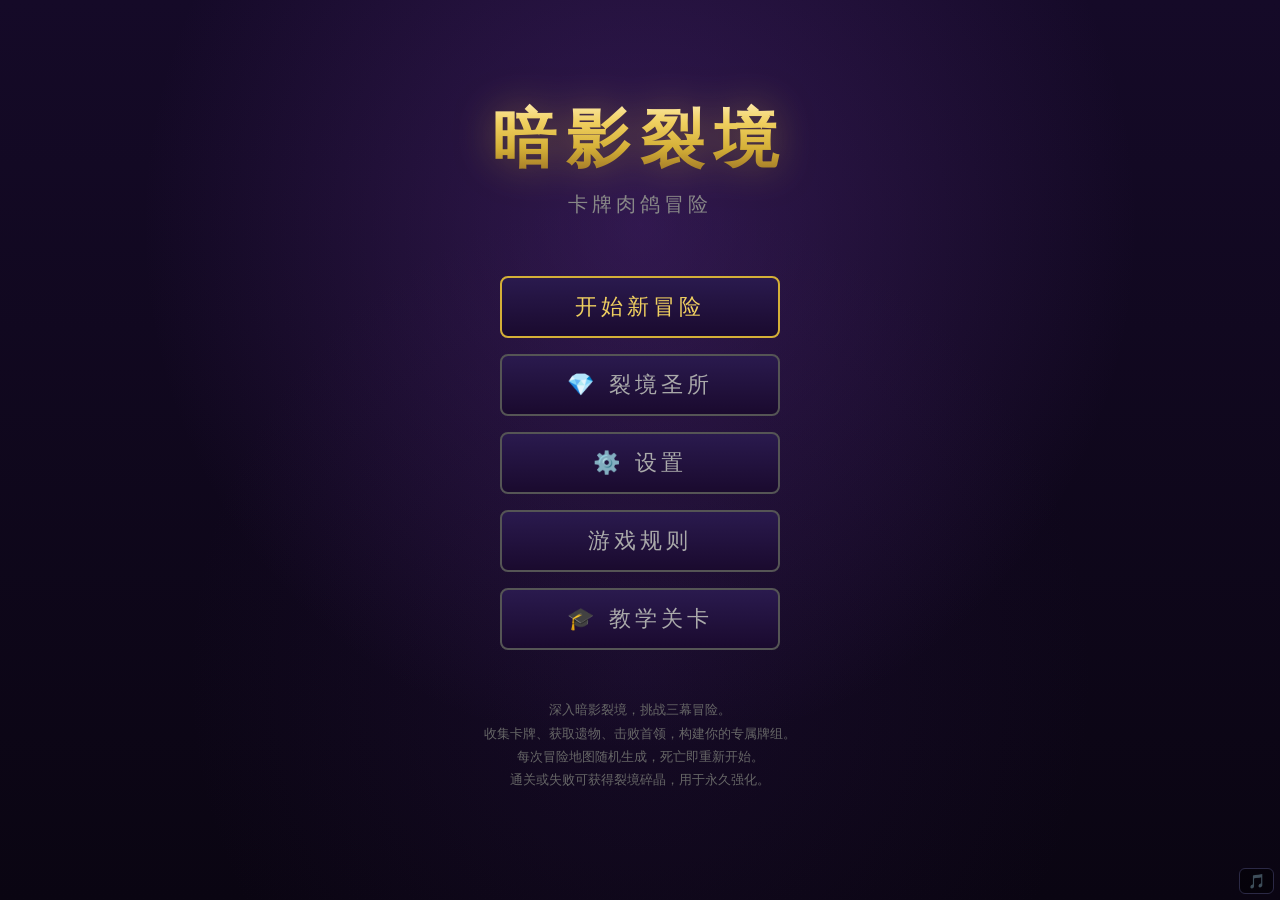
==== commit 56faa91a: "feat(iter9): 初始卡组26张/职业卡池+48/局外强化25级/新遗物宝藏/教学关独立查看/修复法术战吼不生效" ====
--- a/index.html
+++ b/index.html
@@ -41,6 +41,8 @@
     <div class="menu-btn secondary" onclick="showSettings()">⚙️ 设置</div>
 
     <div class="menu-btn secondary" onclick="showRules()">游戏规则</div>
+
+    <div class="menu-btn secondary" onclick="showTutorialDemo()">🎓 教学关卡</div>
 
     <div class="menu-info">
 
@@ -389,6 +391,22 @@
     <div class="overlay-title">选择要升级的卡牌</div>
 
     <div id="upgrade-cards" style="display:flex;gap:10px;flex-wrap:wrap;justify-content:center;max-width:800px;"></div>
+
+  </div>
+
+
+
+  <!-- OVERLAY: TUTORIAL DEMO (独立教学关卡) -->
+
+  <div id="overlay-tutorial-demo" class="overlay">
+
+    <div class="overlay-title">🎓 教学关卡</div>
+
+    <div style="font-size:13px;color:#aaa;margin:8px 0 14px;max-width:520px;text-align:center;">在正式冒险外独立练习核心机制，教学战斗不会消耗进度或产生奖励。点击任意关卡即可进入练习。</div>
+
+    <div id="tutorial-demo-list" style="display:flex;gap:12px;flex-wrap:wrap;justify-content:center;max-width:640px;"></div>
+
+    <button class="overlay-btn" onclick="hideOverlay('overlay-tutorial-demo')" style="margin-top:14px;">返回主菜单</button>
 
   </div>
 
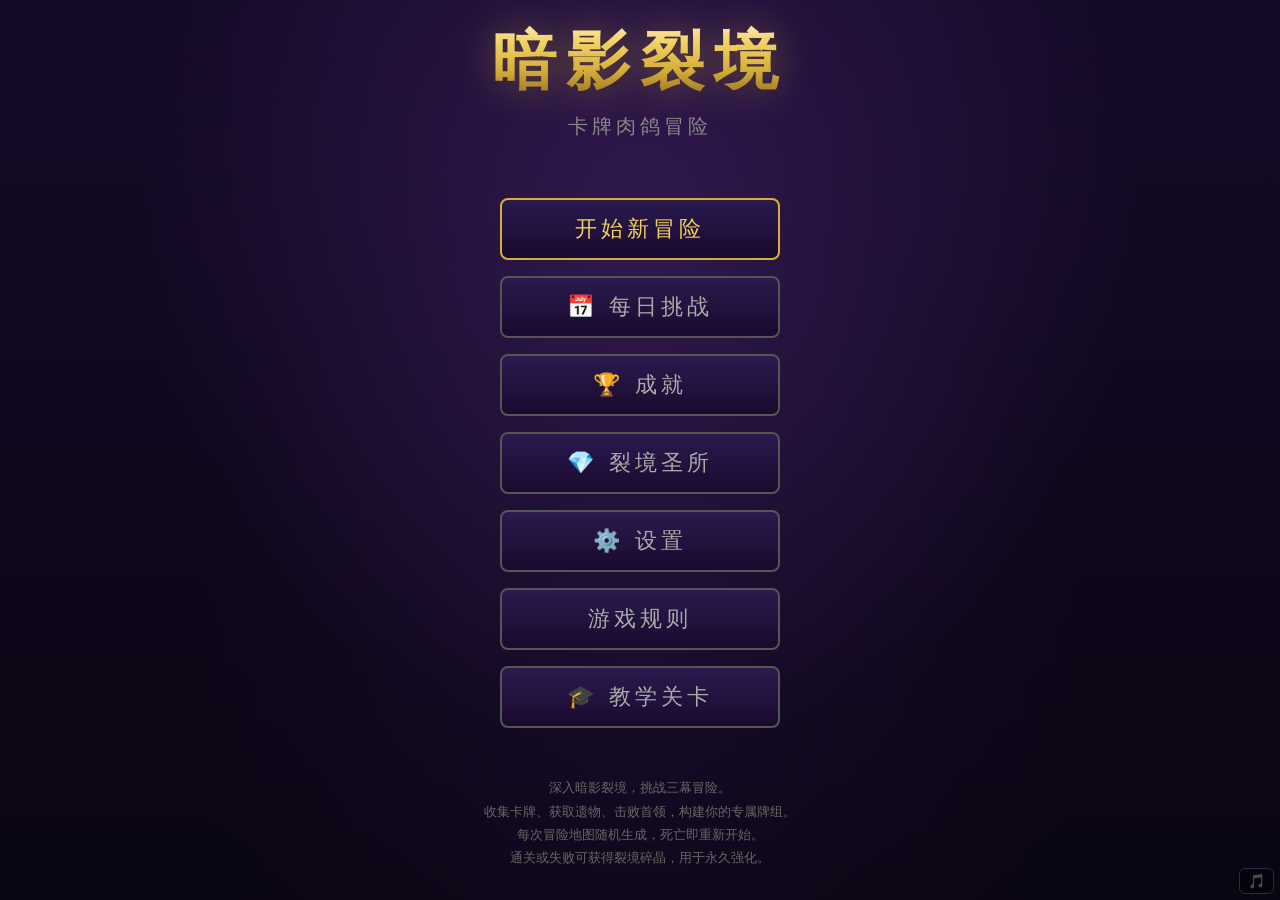
==== commit 3a68c7a8: "feat(p1p2): 每日挑战与种子系统/成就系统/职业Archetype/第4幕命名/start_of_turn/i18n/数据分析埋点 P1-8 每日挑战与种子系统：mulberry32种子RN" ====
--- a/index.html
+++ b/index.html
@@ -35,6 +35,10 @@
     <div id="menu-continue-btn" class="menu-btn" style="display:none;" onclick="continueRun()">继续冒险</div>
 
     <div class="menu-btn" onclick="startNewRun()">开始新冒险</div>
+
+    <div class="menu-btn secondary" onclick="showDailyChallenge()">📅 每日挑战</div>
+
+    <div class="menu-btn secondary" onclick="showAchievements()">🏆 成就</div>
 
     <div class="menu-btn secondary" onclick="showMetaShop()">💎 裂境圣所</div>
 
@@ -659,6 +663,20 @@
 
       </div>
 
+      <div class="settings-row">
+
+        <div>
+
+          <div class="settings-label">🌐 语言 / Language</div>
+
+          <div class="settings-desc">切换中英文界面</div>
+
+        </div>
+
+        <button class="overlay-btn" style="padding:4px 12px;font-size:12px;min-height:28px;" onclick="toggleLanguage()">中文 / EN</button>
+
+      </div>
+
       <div style="margin-top:16px;padding:10px;background:rgba(0,0,0,0.3);border-radius:8px;font-size:12px;color:#888;line-height:1.6;">
 
         <div style="color:var(--gold);margin-bottom:4px;">操作提示</div>
@@ -721,6 +739,43 @@
 
 
 
+  <!-- OVERLAY: DAILY CHALLENGE -->
+
+  <div id="overlay-daily" class="overlay">
+
+    <div class="overlay-content" style="max-width:440px;">
+
+      <div id="daily-content"></div>
+
+      <button class="overlay-btn" style="margin-top:14px;" onclick="hideOverlay('overlay-daily')">返回主菜单</button>
+
+    </div>
+
+  </div>
+
+
+
+  <!-- OVERLAY: ACHIEVEMENTS -->
+
+  <div id="overlay-achievements" class="overlay">
+
+    <div class="overlay-title">🏆 成就 <span id="achievement-count" style="font-size:14px;color:#888;">0 / 0</span></div>
+
+    <div id="achievement-list" style="display:flex;flex-direction:column;gap:8px;max-width:560px;max-height:55vh;overflow-y:auto;padding:10px;"></div>
+
+    <button class="overlay-btn" onclick="closeAchievements()">返回</button>
+
+  </div>
+
+
+
+  <!-- Achievement notification toast -->
+
+  <div id="achievement-notification" style="position:fixed;top:20px;left:50%;transform:translateX(-50%) translateY(-100px);background:linear-gradient(135deg,#1a1a2e,#16213e);border:2px solid var(--gold);border-radius:12px;padding:14px 20px;z-index:500;box-shadow:0 4px 20px rgba(255,215,0,0.3);opacity:0;transition:all 0.4s ease;pointer-events:none;max-width:380px;">
+  </div>
+
+
+
   <!-- Music toggle button -->
 
   <div id="music-toggle" onclick="toggleMusic()" style="position:fixed;bottom:6px;right:6px;z-index:200;cursor:pointer;background:rgba(0,0,0,0.6);border:1px solid var(--border);border-radius:6px;padding:4px 8px;font-size:14px;color:#ffd700;touch-action:manipulation;opacity:0.7;transition:opacity 0.2s;" onmouseenter="this.style.opacity=1" onmouseleave="this.style.opacity=0.7">🎵</div>
@@ -775,6 +830,8 @@
 
 <script src="js/data.js"></script>
 
+<script src="js/i18n.js"></script>
+
 <script src="js/state.js"></script>
 
 <script src="js/render-ui.js"></script>
@@ -795,6 +852,8 @@
 
 <script src="js/events.js"></script>
 
+<script src="js/daily.js"></script>
+
 <script src="js/meta.js"></script>
 
 </body>
--- a/css/style.css
+++ b/css/style.css
@@ -1927,3 +1927,22 @@
   /* 通用 overlay 全屏适配 */
   .modal-body { max-height: 88vh; overflow-y: auto; }
 }
+
+/* ===================== ACHIEVEMENT NOTIFICATION ===================== */
+#achievement-notification.show {
+  opacity: 1 !important;
+  transform: translateX(-50%) translateY(0) !important;
+}
+
+#achievement-notification {
+  transition: all 0.4s cubic-bezier(0.34, 1.56, 0.64, 1);
+}
+
+/* ===================== DAILY CHALLENGE ===================== */
+#overlay-daily .overlay-content {
+  background: #1a1a2e;
+  border: 1px solid var(--gold);
+  border-radius: 12px;
+  padding: 20px;
+  text-align: left;
+}
